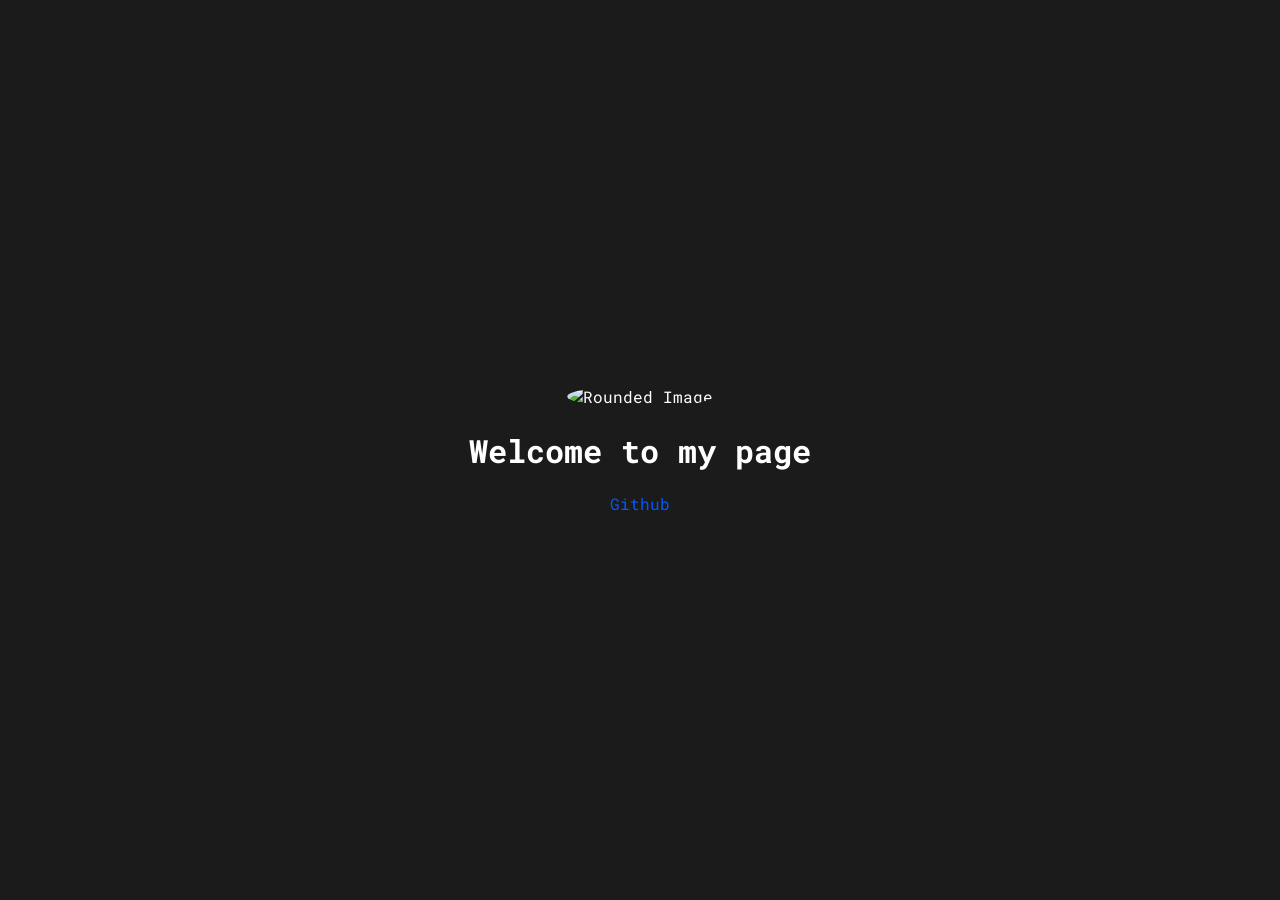
==== index.html @ baa086d5 "Add files via upload" ====
<!DOCTYPE html>
<html lang="en">
<head>
    <meta charset="UTF-8">
    <meta name="viewport" content="width=device-width, initial-scale=1.0">
    <title>Marceeli</title>
    <link rel="preconnect" href="https://fonts.googleapis.com">
    <link rel="preconnect" href="https://fonts.gstatic.com" crossorigin>
    <link href="https://fonts.googleapis.com/css2?family=Roboto+Mono:ital,wght@0,100..700;1,100..700&family=Roboto:ital,wght@0,100;0,300;0,400;0,500;0,700;0,900&display=swap" rel="stylesheet">
    <style>
        .rounded-image {
            width: 150px; /* Adjust the width as needed */
            height: 150px; /* Adjust the height as needed */
            border-radius: 50%; /* Makes the image rounded */
            object-fit: cover; /* Ensures the image fits within the div */
            margin-bottom: 0px; /* Adds space between the image and text */
        }
    </style>
</head>
<body style="background-color:#1b1b1b; margin: 0;">
    <div style="display: flex; flex-direction: column; justify-content: center; align-items: center; height: 100vh; color: white; font-family: 'Roboto Mono';">
        <div>
            <img src="https://i.imgur.com/OMeoYnI.png" alt="Rounded Image" class="rounded-image">
        </div>
        <h1>Welcome to my page</h1>
        <a href="https://github.com/Maarceeli" style="color: rgb(0, 90, 255); text-decoration: none; margin-top: 0px;">Github</a>
    </div>
</body>
</html>
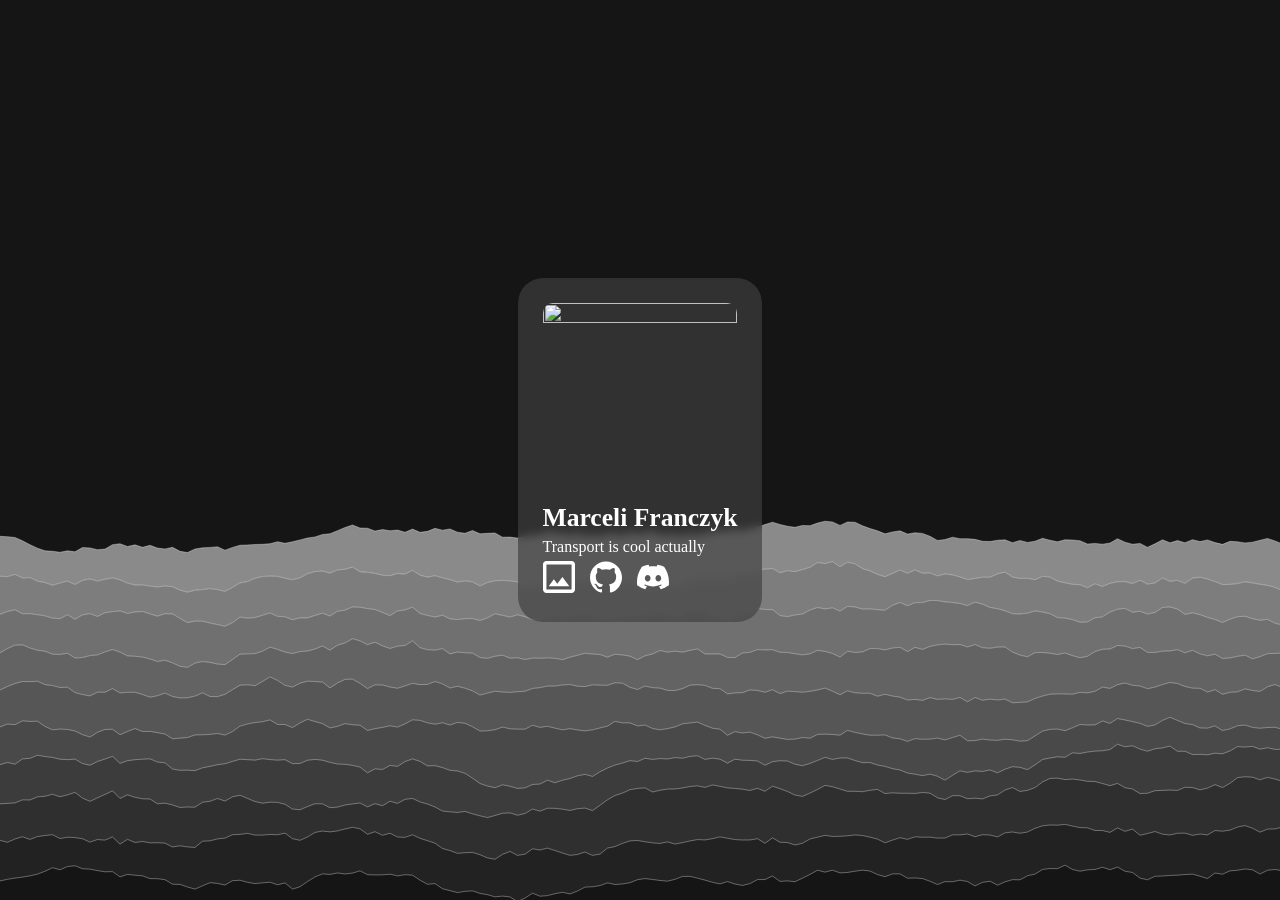
==== commit 13071dcd: "Initial commit" ====
--- a/index.html
+++ b/index.html
@@ -1,29 +1,28 @@
-<!DOCTYPE html>
-<html lang="en">
-<head>
-    <meta charset="UTF-8">
-    <meta name="viewport" content="width=device-width, initial-scale=1.0">
-    <title>Marceeli</title>
-    <link rel="preconnect" href="https://fonts.googleapis.com">
-    <link rel="preconnect" href="https://fonts.gstatic.com" crossorigin>
-    <link href="https://fonts.googleapis.com/css2?family=Roboto+Mono:ital,wght@0,100..700;1,100..700&family=Roboto:ital,wght@0,100;0,300;0,400;0,500;0,700;0,900&display=swap" rel="stylesheet">
-    <style>
-        .rounded-image {
-            width: 150px; /* Adjust the width as needed */
-            height: 150px; /* Adjust the height as needed */
-            border-radius: 50%; /* Makes the image rounded */
-            object-fit: cover; /* Ensures the image fits within the div */
-            margin-bottom: 0px; /* Adds space between the image and text */
-        }
-    </style>
-</head>
-<body style="background-color:#1b1b1b; margin: 0;">
-    <div style="display: flex; flex-direction: column; justify-content: center; align-items: center; height: 100vh; color: white; font-family: 'Roboto Mono';">
-        <div>
-            <img src="https://i.imgur.com/OMeoYnI.png" alt="Rounded Image" class="rounded-image">
-        </div>
-        <h1>Welcome to my page</h1>
-        <a href="https://github.com/Maarceeli" style="color: rgb(0, 90, 255); text-decoration: none; margin-top: 0px;">Github</a>
-    </div>
-</body>
-</html>
+<!doctype html>
+<head>
+    <script src="mountains.js" defer></script>
+    <link rel="stylesheet" href="style.css">
+    <meta charset="utf-8">
+    <title>Marceli Franczyk</title>
+    <meta name="viewport" content="width=device-width">
+</head>
+<body>
+    <svg xmlns="http://www.w3.org/2000/svg">
+        <g id="bands"></g>
+        <path d="" id="polyline"/>
+    </svg>
+
+    <div class="aboutbox">
+        <ul class="vertical">
+            <img src="https://avatars.githubusercontent.com/u/112378050" class="avatar"/>
+            <h1>Marceli Franczyk</h1>
+            <h3>Transport is cool actually</h3>
+            <ul class="horizontal">
+                <a href="https://photos.marceeli.ovh/"><img src="static/photo.svg"/></a>
+                <a href="https://github.com/Maarceeli"><img src="static/github.svg"/></a>
+                <a href="https://discord.com/users/824226291585646602"><img src="static/discord.svg"/></a>
+            </ul>
+        </ul>
+
+    </div>
+</body>
--- a/style.css
+++ b/style.css
@@ -0,0 +1,85 @@
+html, body {
+    background-color: #151515;
+    height: 100%;
+    margin: 0;
+}
+
+h1 {
+    font-size: 1.6rem;
+}
+
+h3 {
+    font-size: 1rem;
+    font-weight: normal;
+}
+
+h1, h3 {
+    color: white;
+    font-family: Roboto;
+    margin: 0;
+    text-align: left;
+}
+
+#polyline {
+    stroke: #FFFFFF55;
+    stroke-width: 1;
+    fill: none;
+    margin-right: 5;
+}
+
+svg {
+    position: absolute;
+    bottom: 0;
+    left: 0;
+    display: block;
+    vertical-align: bottom;
+    width: 100%;
+    height: auto;
+    overflow: hidden;
+}
+
+.aboutbox {
+    position: absolute;
+    justify-content: center;
+    align-items: center;
+    display: flex;
+    inset: 0;
+    margin: auto;
+    width: fit-content;
+    height: fit-content;
+    background-color: #404040AA;
+    backdrop-filter: blur(5px);
+    border-radius: 25px;
+}
+
+.vertical {
+    margin: 25px;
+    display: flex;
+    flex-direction: column;
+    gap: 5px;
+    padding: 0;
+    list-style: none;
+    align-items: 1;
+    text-align: left;
+}
+
+.avatar {
+    aspect-ratio: 1/1;
+    width: 100%;
+    max-height: 25vh;
+    border-radius: 10px;
+}
+
+.horizontal {
+    display: flex;
+    gap: 15px;
+    list-style: none;
+    margin: 0;
+    padding: 0;
+}
+
+.horizontal img {
+    aspect-ratio: 1/1;
+    width: 2rem;
+    filter: invert(1);
+}
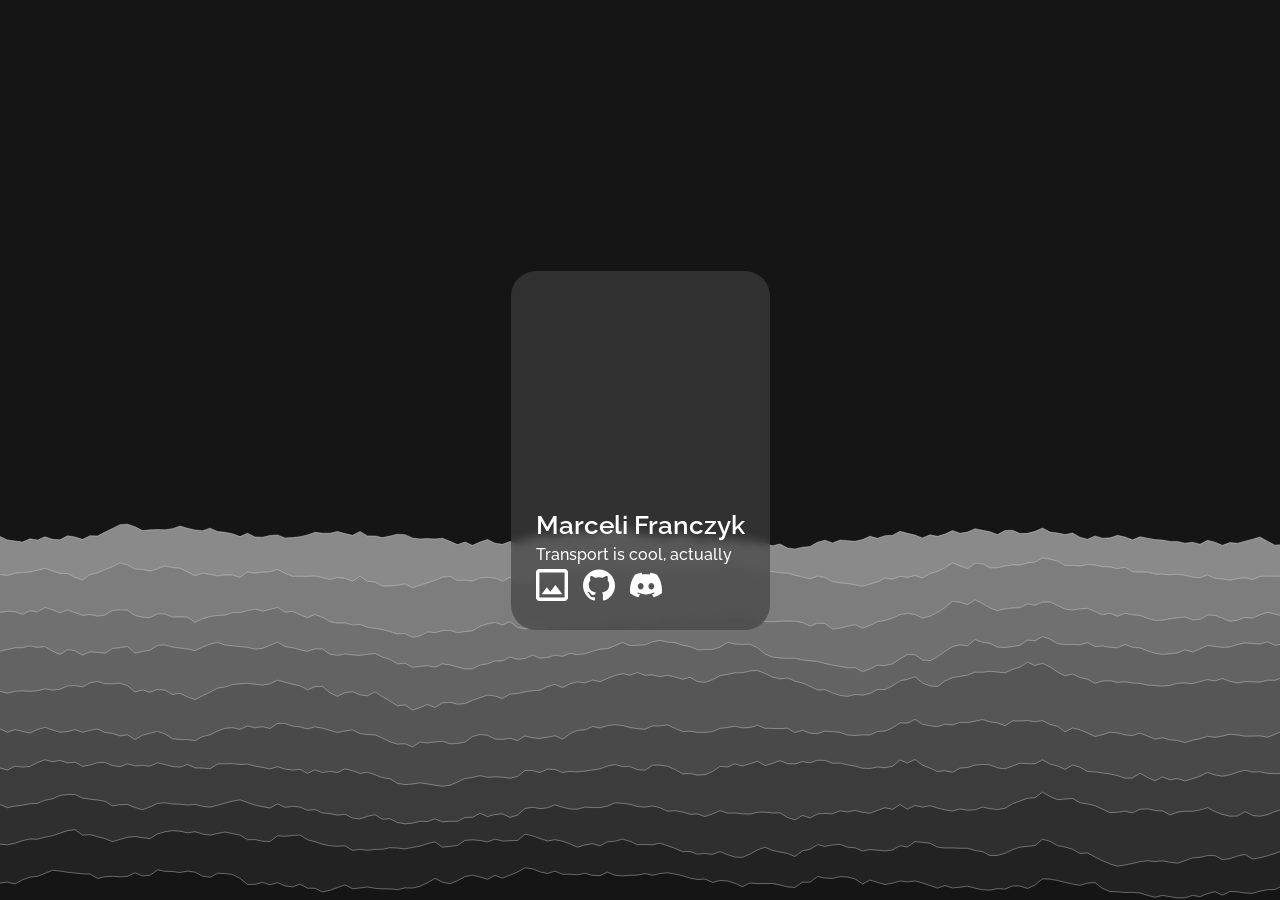
==== commit 3e7ee3c4: "Fix font" ====
--- a/index.html
+++ b/index.html
@@ -16,7 +16,7 @@
         <ul class="vertical">
             <img src="https://avatars.githubusercontent.com/u/112378050" class="avatar"/>
             <h1>Marceli Franczyk</h1>
-            <h3>Transport is cool actually</h3>
+            <h3>Transport is cool, actually</h3>
             <ul class="horizontal">
                 <a href="https://photos.marceeli.ovh/"><img src="static/photo.svg"/></a>
                 <a href="https://github.com/Maarceeli"><img src="static/github.svg"/></a>
--- a/style.css
+++ b/style.css
@@ -1,3 +1,20 @@
+/* raleway-500 - latin */
+@font-face {
+  font-display: swap; /* Check https://developer.mozilla.org/en-US/docs/Web/CSS/@font-face/font-display for other options. */
+  font-family: 'Raleway';
+  font-style: normal;
+  font-weight: 500;
+  src: url('static/fonts/raleway-v37-latin-500.woff2') format('woff2'); /* Chrome 36+, Opera 23+, Firefox 39+, Safari 12+, iOS 10+ */
+}
+/* raleway-600 - latin */
+@font-face {
+  font-display: swap; /* Check https://developer.mozilla.org/en-US/docs/Web/CSS/@font-face/font-display for other options. */
+  font-family: 'Raleway';
+  font-style: normal;
+  font-weight: 600;
+  src: url('static/fonts/raleway-v37-latin-600.woff2') format('woff2'); /* Chrome 36+, Opera 23+, Firefox 39+, Safari 12+, iOS 10+ */
+}
+
 html, body {
     background-color: #151515;
     height: 100%;
@@ -6,16 +23,17 @@
 
 h1 {
     font-size: 1.6rem;
+    font-weight: 600;
 }
 
 h3 {
     font-size: 1rem;
-    font-weight: normal;
+    font-weight: 500;
 }
 
 h1, h3 {
     color: white;
-    font-family: Roboto;
+    font-family: Raleway;
     margin: 0;
     text-align: left;
 }
@@ -65,8 +83,8 @@
 
 .avatar {
     aspect-ratio: 1/1;
-    width: 100%;
-    max-height: 25vh;
+    min-width: 100%;
+    width: 0;
     border-radius: 10px;
 }
 
